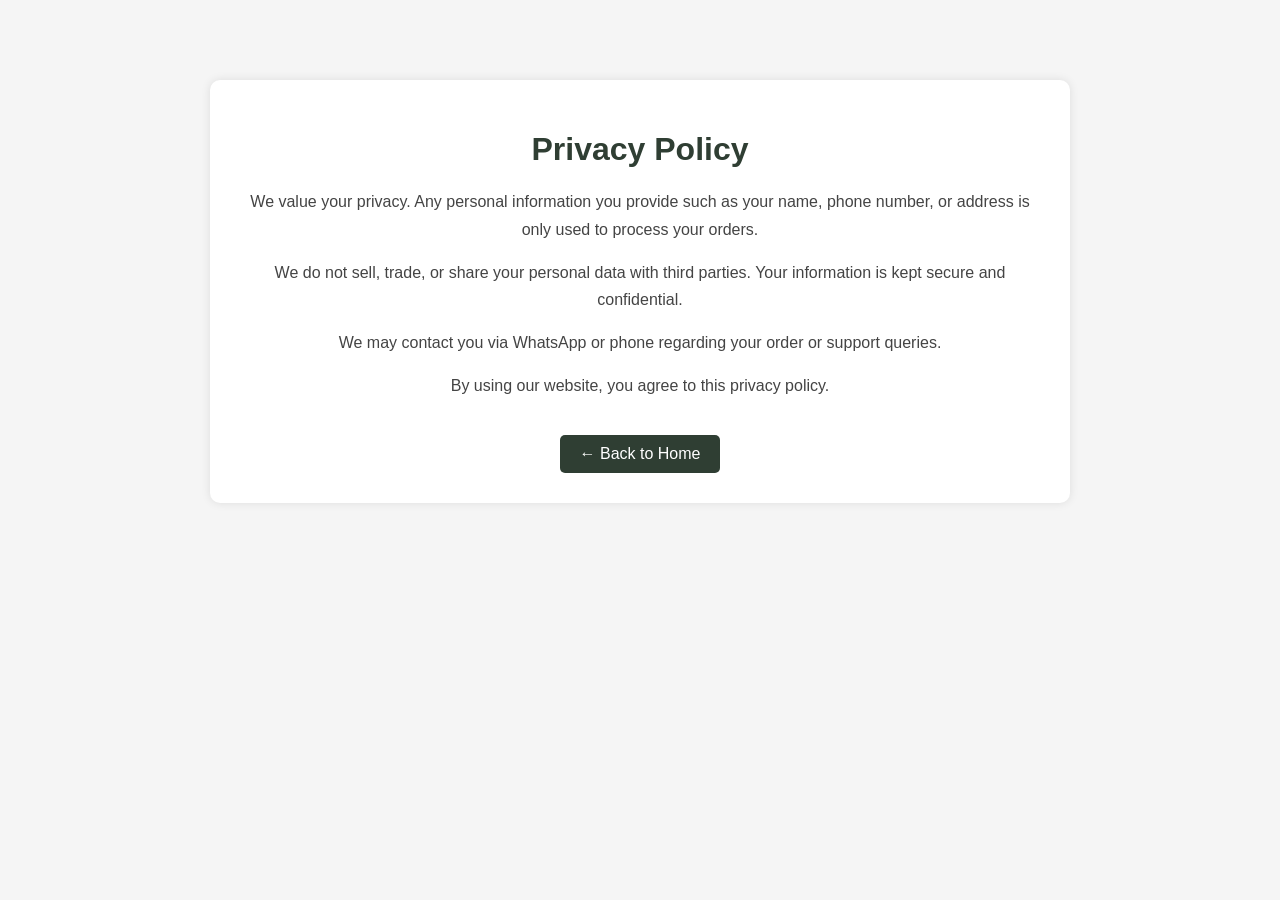
==== privcy.html @ 1110b6b9 "mujtabapw9" ====
<!DOCTYPE html>
<html lang="en">
<head>
    <meta charset="UTF-8">
    <title>Privacy Policy</title>
    <link rel="stylesheet" href="style.css">
</head>
<body>

<div class="container">
    <h1>Privacy Policy</h1>

    <p>
        We value your privacy. Any personal information you provide such as your name, phone number, or address is only used to process your orders.
    </p>

    <p>
        We do not sell, trade, or share your personal data with third parties. Your information is kept secure and confidential.
    </p>

    <p>
        We may contact you via WhatsApp or phone regarding your order or support queries.
    </p>

    <p>
        By using our website, you agree to this privacy policy.
    </p>

    <a href="index.html" class="btn">← Back to Home</a>
</div>

</body>
</html>
---- style.css ----
body {
    margin: 0;
    padding: 0;
    font-family: Arial, sans-serif;
    background: #f5f5f5;
    text-align: center;
}

.container {
    max-width: 800px;
    margin: 80px auto;
    padding: 30px;
    background: white;
    border-radius: 10px;
    box-shadow: 0 0 10px rgba(0,0,0,0.1);
}

h1 {
    text-align: center;
    color: #2f3e33;
    margin-bottom: 20px;
}

p {
    line-height: 1.7;
    color: #444;
    margin-bottom: 15px;
}

.btn {
    display: inline-block;
    margin-top: 20px;
    padding: 10px 20px;
    background: #2f3e33;
    color: white;
    text-decoration: none;
    border-radius: 5px;
}
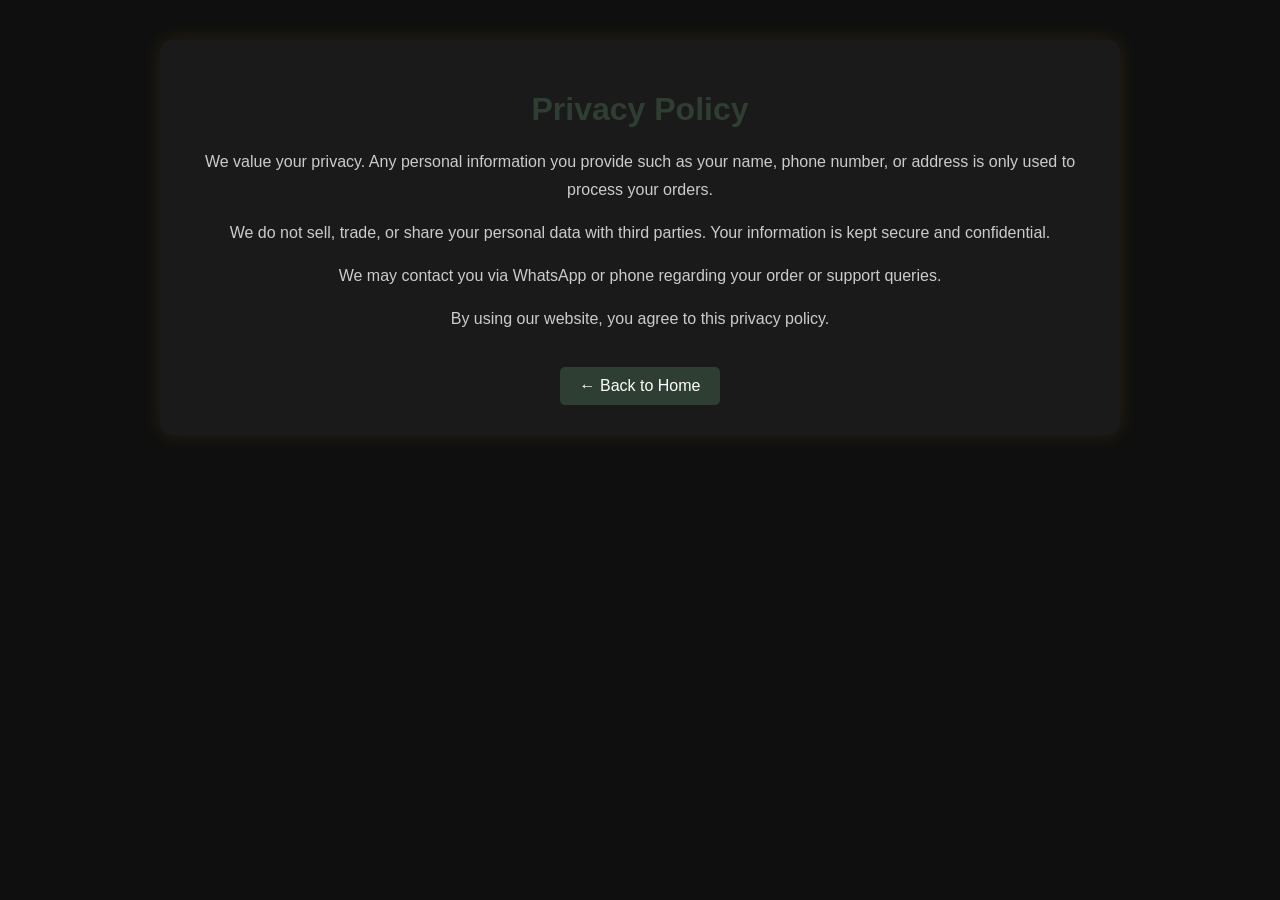
==== commit d0026af0: "push" ====
--- a/privcy.html
+++ b/privcy.html
@@ -6,6 +6,92 @@
     <link rel="stylesheet" href="style.css">
 </head>
 <body>
+<style>
+body {
+  margin: 0;
+  font-family: 'Segoe UI', sans-serif;
+  background: #0f0f0f;
+  color: #eee;
+}
+
+/* HEADER */
+.header {
+  background: #000;
+  padding: 20px;
+  text-align: center;
+  border-bottom: 1px solid gold;
+}
+
+.header h1 {
+  color: gold;
+  letter-spacing: 2px;
+}
+
+/* CONTAINER */
+.container {
+  max-width: 900px;
+  margin: 40px auto;
+  padding: 30px;
+  background: #1a1a1a;
+  border-radius: 12px;
+  box-shadow: 0 0 20px rgba(255,215,0,0.1);
+}
+
+/* HEADINGS */
+h2 {
+  color: gold;
+  margin-top: 25px;
+}
+
+/* TEXT */
+p {
+  color: #ccc;
+  line-height: 1.7;
+}
+
+ul {
+  padding-left: 20px;
+}
+
+li {
+  margin-bottom: 10px;
+  color: #ccc;
+}
+
+/* FOOTER */
+.footer {
+  text-align: center;
+  padding: 20px;
+  border-top: 1px solid #333;
+  margin-top: 30px;
+  color: gray;
+}
+
+/* BUTTON (OPTIONAL BACK) */
+.back-btn {
+  display: inline-block;
+  margin-top: 20px;
+  padding: 10px 20px;
+  border: 1px solid gold;
+  color: gold;
+  text-decoration: none;
+  border-radius: 25px;
+  transition: 0.3s;
+}
+
+.back-btn:hover {
+  background: gold;
+  color: black;
+}
+
+/* RESPONSIVE */
+@media (max-width: 768px) {
+  .container {
+    margin: 20px;
+    padding: 20px;
+  }
+}
+</style>
 
 <div class="container">
     <h1>Privacy Policy</h1>
